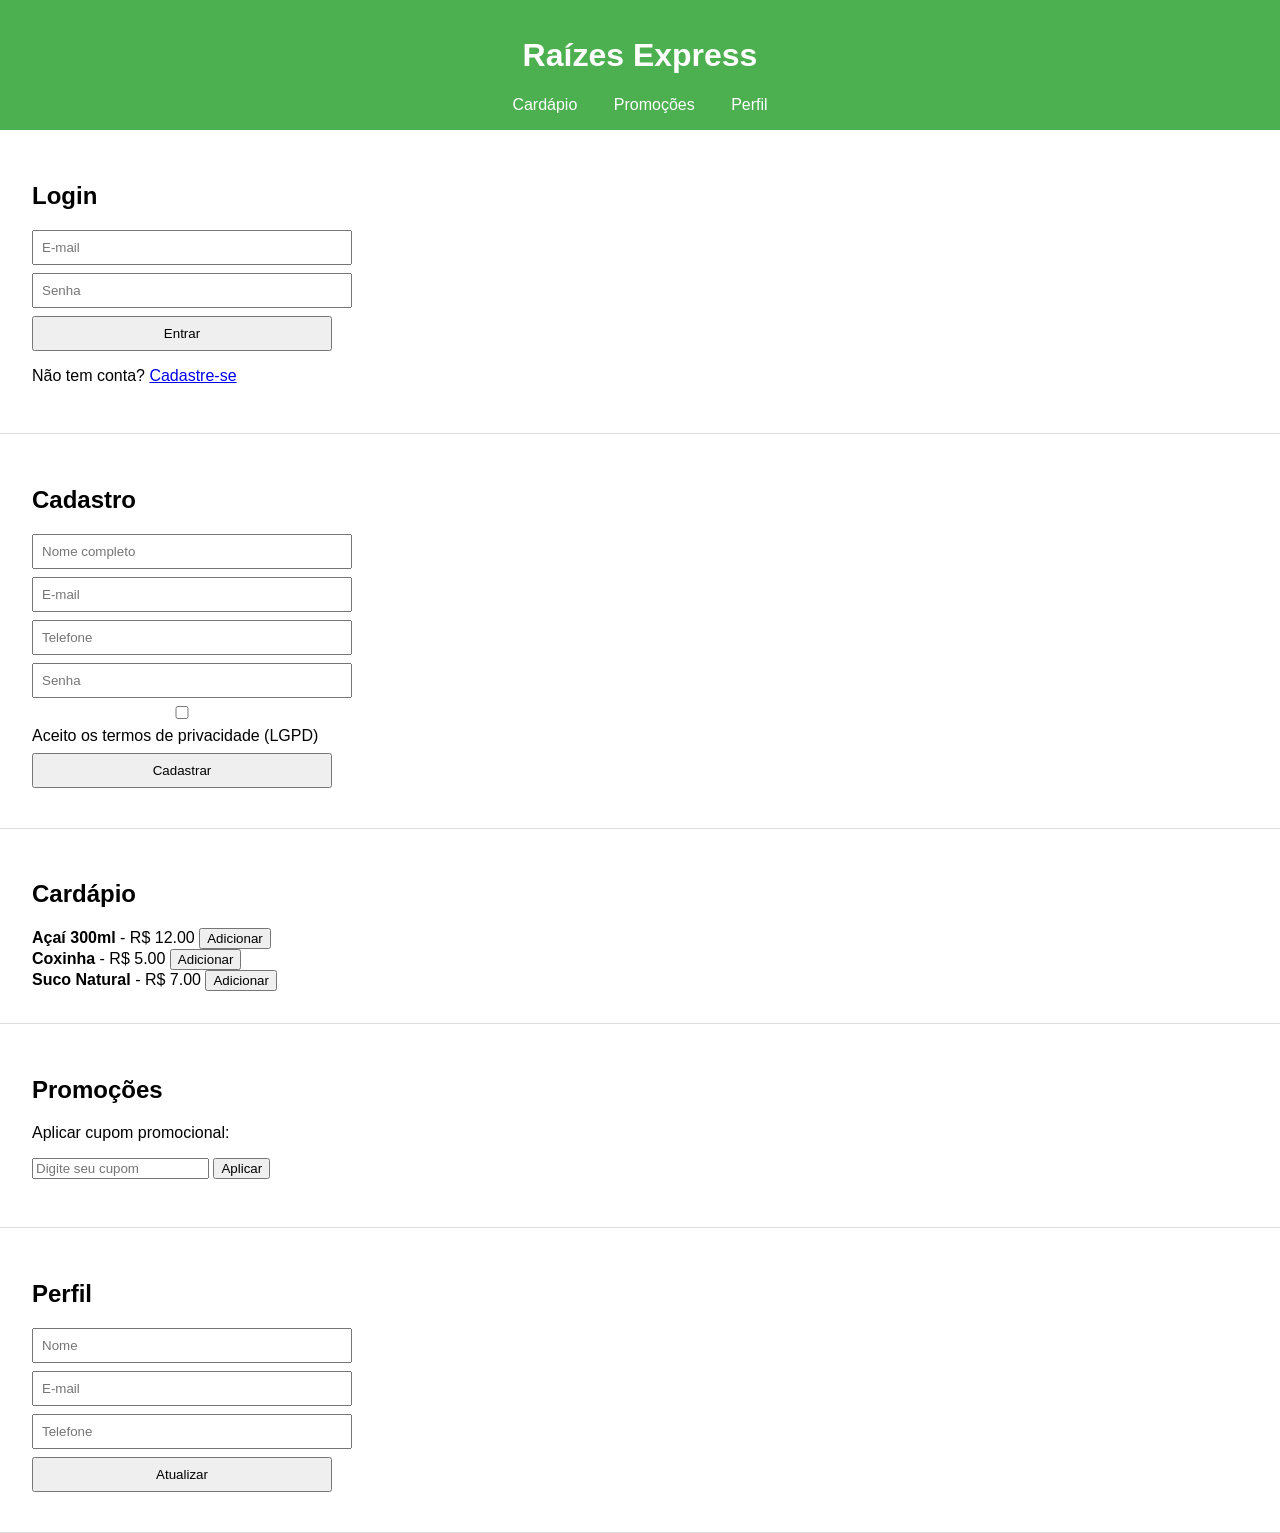
==== raizes-express/index.html @ 330e035d "add" ====
<!DOCTYPE html>
<html lang="pt-BR">
<head>
    <meta charset="UTF-8">
    <meta name="viewport" content="width=device-width, initial-scale=1.0">
    <title>Raízes Express</title>
    <link rel="stylesheet" href="css/style.css">
</head>
<body>
    <!-- Header -->
    <header>
        <h1>Raízes Express</h1>
        <nav>
            <a href="#cardapio">Cardápio</a>
            <a href="#promocoes">Promoções</a>
            <a href="#perfil">Perfil</a>
        </nav>
    </header>

    <!-- Login / Cadastro -->
    <section id="login">
        <h2>Login</h2>
        <form id="loginForm">
            <input type="email" placeholder="E-mail" required>
            <input type="password" placeholder="Senha" required>
            <button type="submit">Entrar</button>
        </form>
        <p>Não tem conta? <a href="#cadastro">Cadastre-se</a></p>
    </section>

    <section id="cadastro">
        <h2>Cadastro</h2>
        <form id="cadastroForm">
            <input type="text" placeholder="Nome completo" required>
            <input type="email" placeholder="E-mail" required>
            <input type="tel" placeholder="Telefone" required>
            <input type="password" placeholder="Senha" required>
            <label>
                <input type="checkbox" required>
                Aceito os termos de privacidade (LGPD)
            </label>
            <button type="submit">Cadastrar</button>
        </form>
    </section>

    <!-- Cardápio -->
    <section id="cardapio">
        <h2>Cardápio</h2>
        <div id="produtos">
            <!-- Produtos serão inseridos via JS -->
        </div>
    </section>

    <!-- Promoções -->
    <section id="promocoes">
        <h2>Promoções</h2>
        <p>Aplicar cupom promocional:</p>
        <input type="text" id="cupom" placeholder="Digite seu cupom">
        <button id="aplicarCupom">Aplicar</button>
        <p id="resultadoCupom"></p>
    </section>

    <!-- Perfil do usuário -->
    <section id="perfil">
        <h2>Perfil</h2>
        <form id="perfilForm">
            <input type="text" placeholder="Nome">
            <input type="email" placeholder="E-mail">
            <input type="tel" placeholder="Telefone">
            <button type="submit">Atualizar</button>
        </form>
    </section>

    <script src="js/script.js"></script>
</body>
</html>
---- raizes-express/css/style.css ----
body {
    font-family: Arial, sans-serif;
    margin: 0;
    padding: 0;
}

header {
    background-color: #4CAF50;
    color: white;
    padding: 1rem;
    text-align: center;
}

nav a {
    color: white;
    margin: 0 1rem;
    text-decoration: none;
}

section {
    padding: 2rem;
    border-bottom: 1px solid #ddd;
}

form input, form button {
    display: block;
    margin: 0.5rem 0;
    padding: 0.5rem;
    width: 100%;
    max-width: 300px;
}
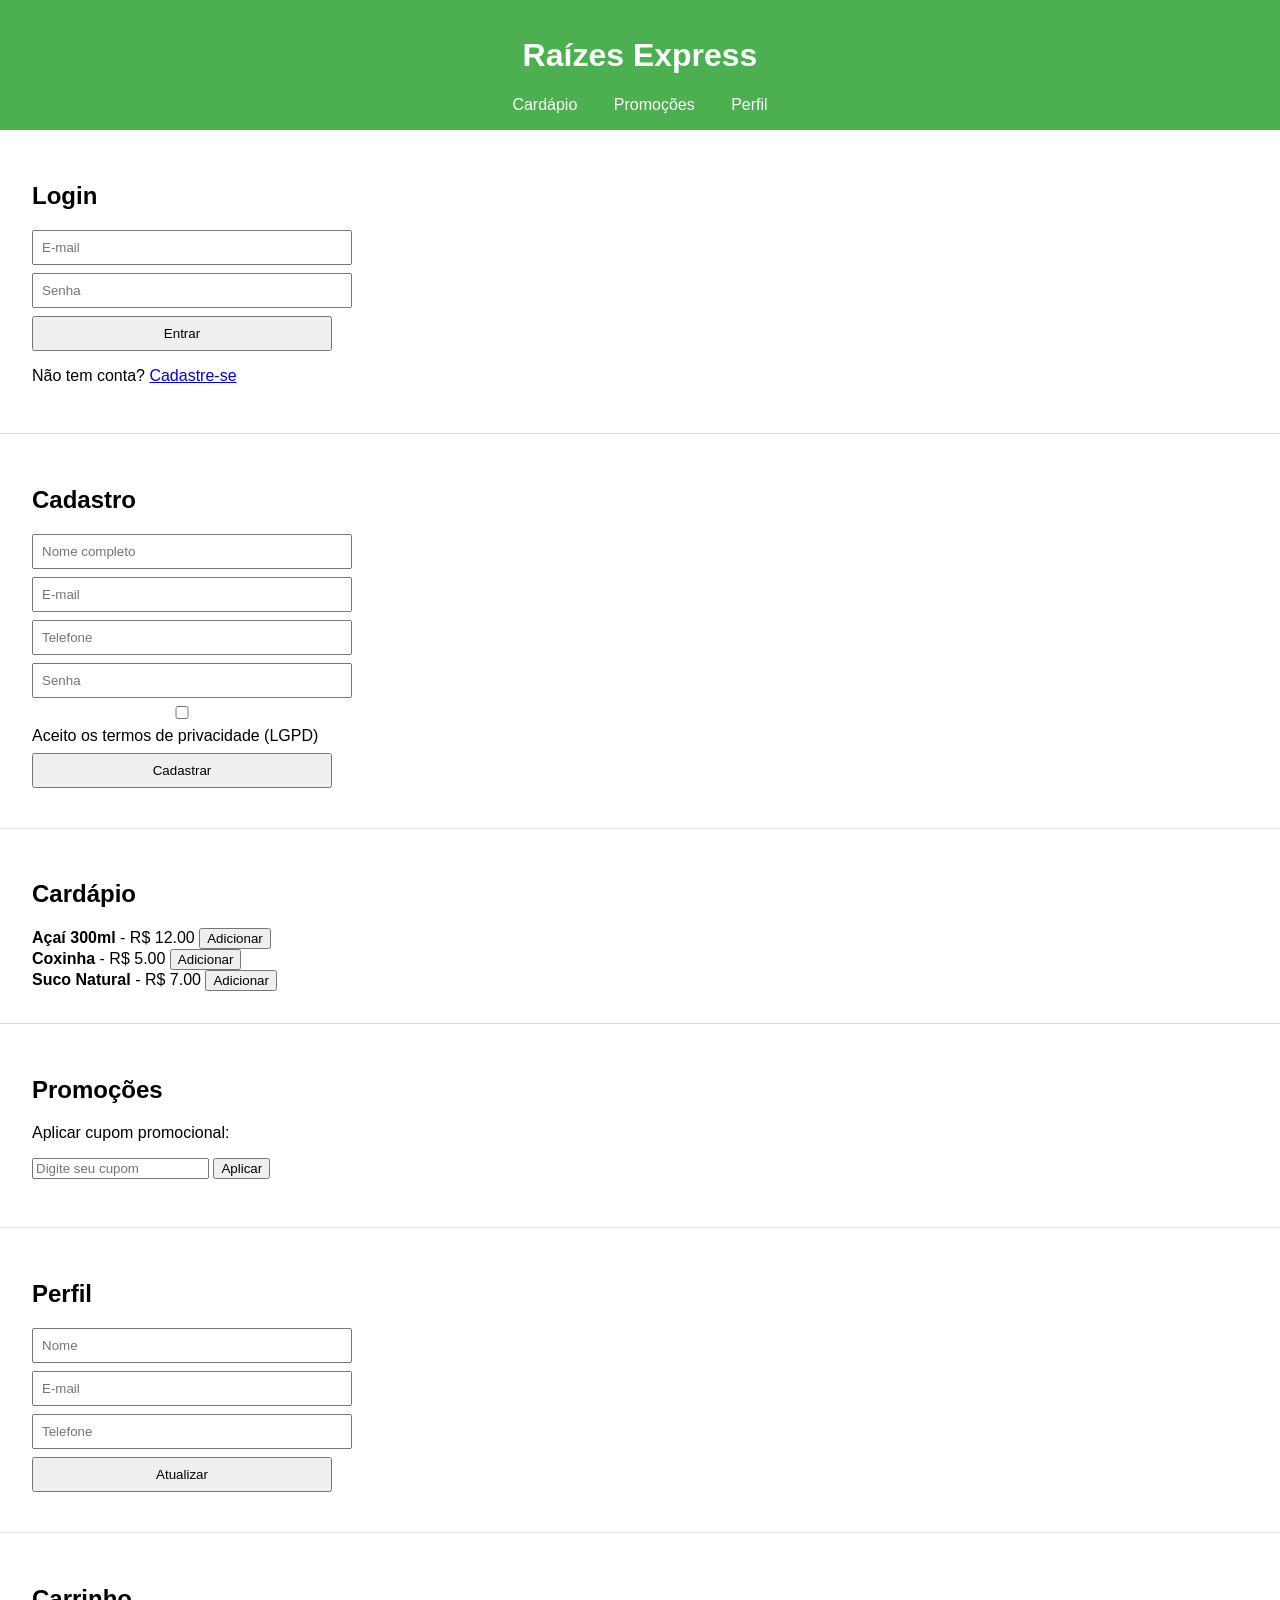
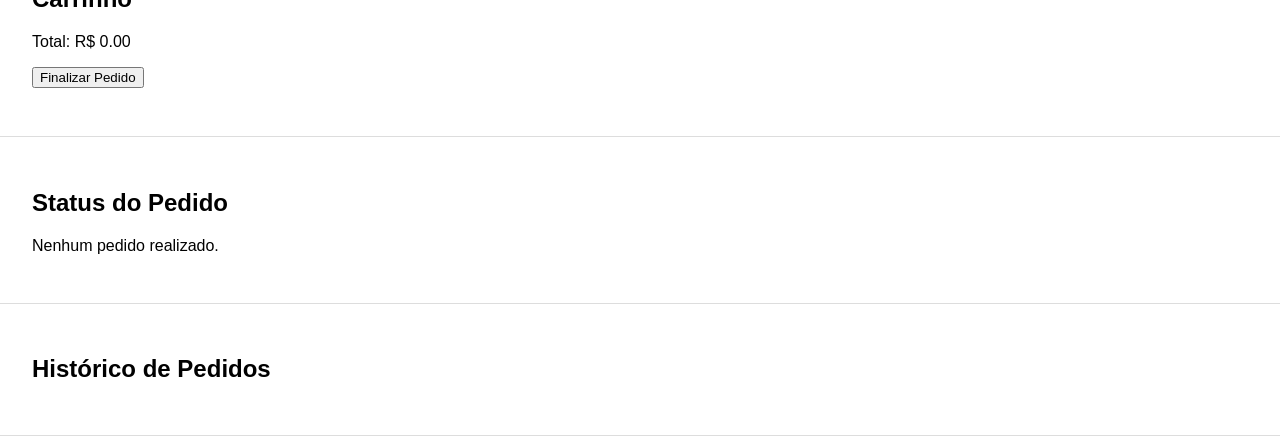
==== commit 10ee2453: "att" ====
--- a/raizes-express/index.html
+++ b/raizes-express/index.html
@@ -71,6 +71,27 @@
         </form>
     </section>
 
+    <!-- Carrinho -->
+<section id="carrinho">
+    <h2>Carrinho</h2>
+    <div id="itensCarrinho"></div>
+    <p>Total: R$ <span id="total">0.00</span></p>
+    <button id="finalizarPedido">Finalizar Pedido</button>
+    <p id="mensagemPedido"></p>
+</section>
+
+<!-- Status do Pedido -->
+<section id="statusPedido">
+    <h2>Status do Pedido</h2>
+    <p id="statusAtual">Nenhum pedido realizado.</p>
+</section>
+
+<!-- Histórico -->
+<section id="historico">
+    <h2>Histórico de Pedidos</h2>
+    <ul id="listaHistorico"></ul>
+</section>
+
     <script src="js/script.js"></script>
 </body>
 </html>
--- a/raizes-express/css/style.css
+++ b/raizes-express/css/style.css
@@ -28,4 +28,12 @@
     padding: 0.5rem;
     width: 100%;
     max-width: 300px;
+}
+
+#itensCarrinho div {
+    margin-bottom: 0.5rem;
+}
+
+#historico li {
+    margin-bottom: 0.3rem;
 }
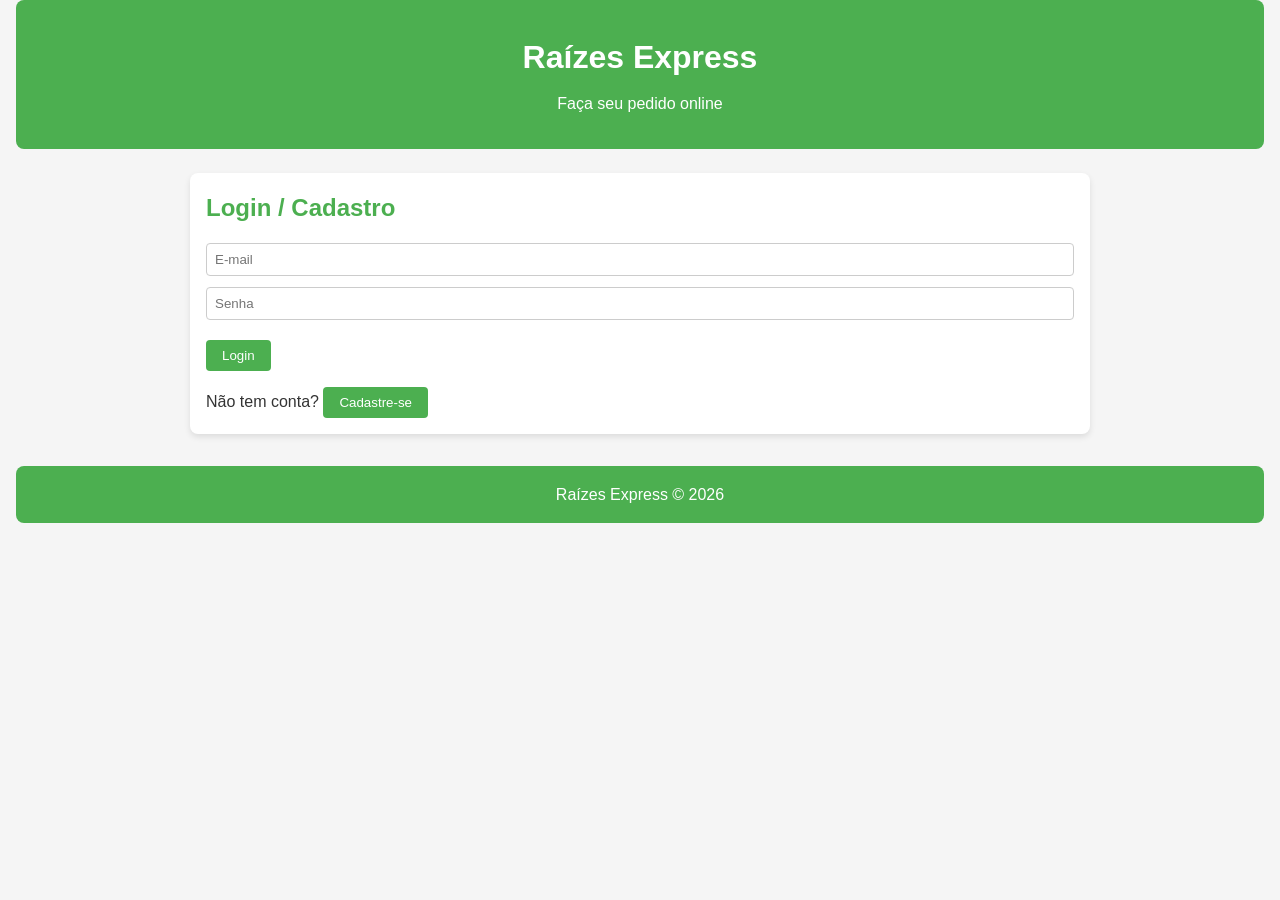
==== commit 5bfae32f: "att f" ====
--- a/raizes-express/index.html
+++ b/raizes-express/index.html
@@ -1,5 +1,5 @@
 <!DOCTYPE html>
-<html lang="pt-BR">
+<html lang="pt-br">
 <head>
     <meta charset="UTF-8">
     <meta name="viewport" content="width=device-width, initial-scale=1.0">
@@ -7,90 +7,84 @@
     <link rel="stylesheet" href="css/style.css">
 </head>
 <body>
-    <!-- Header -->
     <header>
         <h1>Raízes Express</h1>
-        <nav>
-            <a href="#cardapio">Cardápio</a>
-            <a href="#promocoes">Promoções</a>
-            <a href="#perfil">Perfil</a>
-        </nav>
+        <p>Faça seu pedido online</p>
     </header>
 
-    <!-- Login / Cadastro -->
-    <section id="login">
-        <h2>Login</h2>
-        <form id="loginForm">
-            <input type="email" placeholder="E-mail" required>
-            <input type="password" placeholder="Senha" required>
-            <button type="submit">Entrar</button>
-        </form>
-        <p>Não tem conta? <a href="#cadastro">Cadastre-se</a></p>
-    </section>
+    <main>
+        <!-- Login / Cadastro -->
+        <section id="auth">
+            <h2>Login / Cadastro</h2>
+            <div id="loginForm">
+                <input type="email" id="loginEmail" placeholder="E-mail">
+                <input type="password" id="loginSenha" placeholder="Senha">
+                <button id="btnLogin" class="btn">Login</button>
+                <p id="msgLogin" class="mensagem"></p>
+                <p>Não tem conta? <button id="mostrarCadastro" class="btn">Cadastre-se</button></p>
+            </div>
 
-    <section id="cadastro">
-        <h2>Cadastro</h2>
-        <form id="cadastroForm">
-            <input type="text" placeholder="Nome completo" required>
-            <input type="email" placeholder="E-mail" required>
-            <input type="tel" placeholder="Telefone" required>
-            <input type="password" placeholder="Senha" required>
-            <label>
-                <input type="checkbox" required>
-                Aceito os termos de privacidade (LGPD)
-            </label>
-            <button type="submit">Cadastrar</button>
-        </form>
-    </section>
+            <div id="cadastroForm" style="display:none;">
+                <input type="text" id="nomeCadastro" placeholder="Nome completo">
+                <input type="email" id="emailCadastro" placeholder="E-mail">
+                <input type="tel" id="telCadastro" placeholder="Telefone">
+                <input type="password" id="senhaCadastro" placeholder="Senha">
+                <label><input type="checkbox" id="lgpd"> Aceito a política de privacidade (LGPD)</label>
+                <button id="btnCadastro" class="btn">Cadastrar</button>
+                <p id="msgCadastro" class="mensagem"></p>
+                <p>Já tem conta? <button id="mostrarLogin" class="btn">Login</button></p>
+            </div>
+        </section>
 
-    <!-- Cardápio -->
-    <section id="cardapio">
-        <h2>Cardápio</h2>
-        <div id="produtos">
-            <!-- Produtos serão inseridos via JS -->
-        </div>
-    </section>
+        <!-- Cardápio -->
+        <section id="cardapio" style="display:none;">
+            <h2>Cardápio</h2>
+            <div id="produtos" class="produtos-container"></div>
+        </section>
 
-    <!-- Promoções -->
-    <section id="promocoes">
-        <h2>Promoções</h2>
-        <p>Aplicar cupom promocional:</p>
-        <input type="text" id="cupom" placeholder="Digite seu cupom">
-        <button id="aplicarCupom">Aplicar</button>
-        <p id="resultadoCupom"></p>
-    </section>
+        <!-- Carrinho -->
+        <section id="carrinho" style="display:none;">
+            <h2>Carrinho</h2>
+            <div id="itensCarrinho"></div>
+            <p class="total">Total: R$ <span id="total">0.00</span></p>
+            <button id="finalizarPedido" class="btn">Finalizar Pedido</button>
+            <p id="mensagemPedido" class="mensagem"></p>
+        </section>
 
-    <!-- Perfil do usuário -->
-    <section id="perfil">
-        <h2>Perfil</h2>
-        <form id="perfilForm">
-            <input type="text" placeholder="Nome">
-            <input type="email" placeholder="E-mail">
-            <input type="tel" placeholder="Telefone">
-            <button type="submit">Atualizar</button>
-        </form>
-    </section>
+        <!-- Cupom -->
+        <section id="cupomSection" style="display:none;">
+            <h2>Aplicar Cupom</h2>
+            <input type="text" id="cupom" placeholder="Digite seu cupom">
+            <button id="aplicarCupom" class="btn">Aplicar</button>
+            <p id="resultadoCupom" class="mensagem"></p>
+        </section>
 
-    <!-- Carrinho -->
-<section id="carrinho">
-    <h2>Carrinho</h2>
-    <div id="itensCarrinho"></div>
-    <p>Total: R$ <span id="total">0.00</span></p>
-    <button id="finalizarPedido">Finalizar Pedido</button>
-    <p id="mensagemPedido"></p>
-</section>
+        <!-- Status do Pedido -->
+        <section id="statusPedido" style="display:none;">
+            <h2>Status do Pedido</h2>
+            <p id="statusAtual">Nenhum pedido realizado.</p>
+        </section>
 
-<!-- Status do Pedido -->
-<section id="statusPedido">
-    <h2>Status do Pedido</h2>
-    <p id="statusAtual">Nenhum pedido realizado.</p>
-</section>
+        <!-- Histórico -->
+        <section id="historico" style="display:none;">
+            <h2>Histórico de Pedidos</h2>
+            <ul id="listaHistorico"></ul>
+        </section>
 
-<!-- Histórico -->
-<section id="historico">
-    <h2>Histórico de Pedidos</h2>
-    <ul id="listaHistorico"></ul>
-</section>
+        <!-- Perfil do Usuário -->
+        <section id="perfil" style="display:none;">
+            <h2>Perfil</h2>
+            <input type="text" id="perfilNome" placeholder="Nome completo">
+            <input type="email" id="perfilEmail" placeholder="E-mail">
+            <input type="tel" id="perfilTelefone" placeholder="Telefone">
+            <button id="btnAtualizarPerfil" class="btn">Atualizar Perfil</button>
+            <p id="msgPerfil" class="mensagem"></p>
+        </section>
+    </main>
+
+    <footer>
+        <p>Raízes Express &copy; 2026</p>
+    </footer>
 
     <script src="js/script.js"></script>
 </body>
--- a/raizes-express/css/style.css
+++ b/raizes-express/css/style.css
@@ -1,39 +1,177 @@
-body {
-    font-family: Arial, sans-serif;
+/* ==========================
+   Reset básico
+========================== */
+* {
     margin: 0;
     padding: 0;
+    box-sizing: border-box;
+    font-family: 'Arial', sans-serif;
 }
 
-header {
-    background-color: #4CAF50;
-    color: white;
-    padding: 1rem;
-    text-align: center;
+/* ==========================
+   Corpo da página
+========================== */
+body {
+    background-color: #f5f5f5;
+    color: #333;
+    line-height: 1.6;
+    padding: 0 1rem;
 }
 
-nav a {
+/* ==========================
+   Cabeçalho
+========================== */
+header {
+    background-color: #4caf50;
     color: white;
-    margin: 0 1rem;
-    text-decoration: none;
+    text-align: center;
+    padding: 2rem 1rem;
+    border-radius: 8px;
+    margin-bottom: 1.5rem;
+}
+
+header h1 {
+    font-size: 2rem;
+    margin-bottom: 0.5rem;
+}
+
+header p {
+    font-size: 1rem;
+}
+
+/* ==========================
+   Seções
+========================== */
+main {
+    max-width: 900px;
+    margin: 0 auto 2rem auto;
 }
 
 section {
-    padding: 2rem;
-    border-bottom: 1px solid #ddd;
+    background-color: white;
+    padding: 1rem;
+    margin-bottom: 1.5rem;
+    border-radius: 8px;
+    box-shadow: 0 3px 6px rgba(0,0,0,0.1);
 }
 
-form input, form button {
-    display: block;
-    margin: 0.5rem 0;
-    padding: 0.5rem;
-    width: 100%;
-    max-width: 300px;
+section h2 {
+    margin-bottom: 1rem;
+    color: #4caf50;
 }
 
+/* ==========================
+   Cardápio
+========================== */
+.produtos-container div {
+    display: flex;
+    justify-content: space-between;
+    align-items: center;
+    padding: 0.5rem 0;
+    border-bottom: 1px solid #eee;
+}
+
+.produtos-container div button {
+    background-color: #4caf50;
+    border: none;
+    color: white;
+    padding: 0.4rem 0.8rem;
+    border-radius: 4px;
+    cursor: pointer;
+    transition: background-color 0.2s;
+}
+
+.produtos-container div button:hover {
+    background-color: #43a047;
+}
+
+/* ==========================
+   Carrinho e botões
+========================== */
 #itensCarrinho div {
+    display: flex;
+    justify-content: space-between;
+    align-items: center;
     margin-bottom: 0.5rem;
 }
 
-#historico li {
-    margin-bottom: 0.3rem;
+#itensCarrinho div button {
+    background-color: #e91e63;
+    border: none;
+    color: white;
+    padding: 0.2rem 0.6rem;
+    border-radius: 4px;
+    cursor: pointer;
+}
+
+#itensCarrinho div button:hover {
+    background-color: #d81b60;
+}
+
+button.btn {
+    background-color: #4caf50;
+    border: none;
+    color: white;
+    padding: 0.5rem 1rem;
+    margin-top: 0.5rem;
+    border-radius: 4px;
+    cursor: pointer;
+    transition: background-color 0.2s;
+}
+
+button.btn:hover {
+    background-color: #43a047;
+}
+
+/* ==========================
+   Mensagens de status
+========================== */
+.mensagem {
+    margin-top: 0.5rem;
+    font-weight: bold;
+}
+
+/* ==========================
+   Inputs
+========================== */
+input[type="text"],
+input[type="email"],
+input[type="password"],
+input[type="tel"] {
+    width: 100%;
+    padding: 0.5rem;
+    margin-bottom: 0.7rem;
+    border: 1px solid #ccc;
+    border-radius: 4px;
+}
+
+/* ==========================
+   Footer
+========================== */
+footer {
+    text-align: center;
+    padding: 1rem 0;
+    background-color: #4caf50;
+    color: white;
+    border-radius: 8px;
+    margin-top: 2rem;
+}
+
+/* ==========================
+   Responsividade
+========================== */
+@media (max-width: 600px) {
+    .produtos-container div {
+        flex-direction: column;
+        align-items: flex-start;
+    }
+
+    #itensCarrinho div {
+        flex-direction: column;
+        align-items: flex-start;
+    }
+
+    button.btn {
+        width: 100%;
+    }
 }
